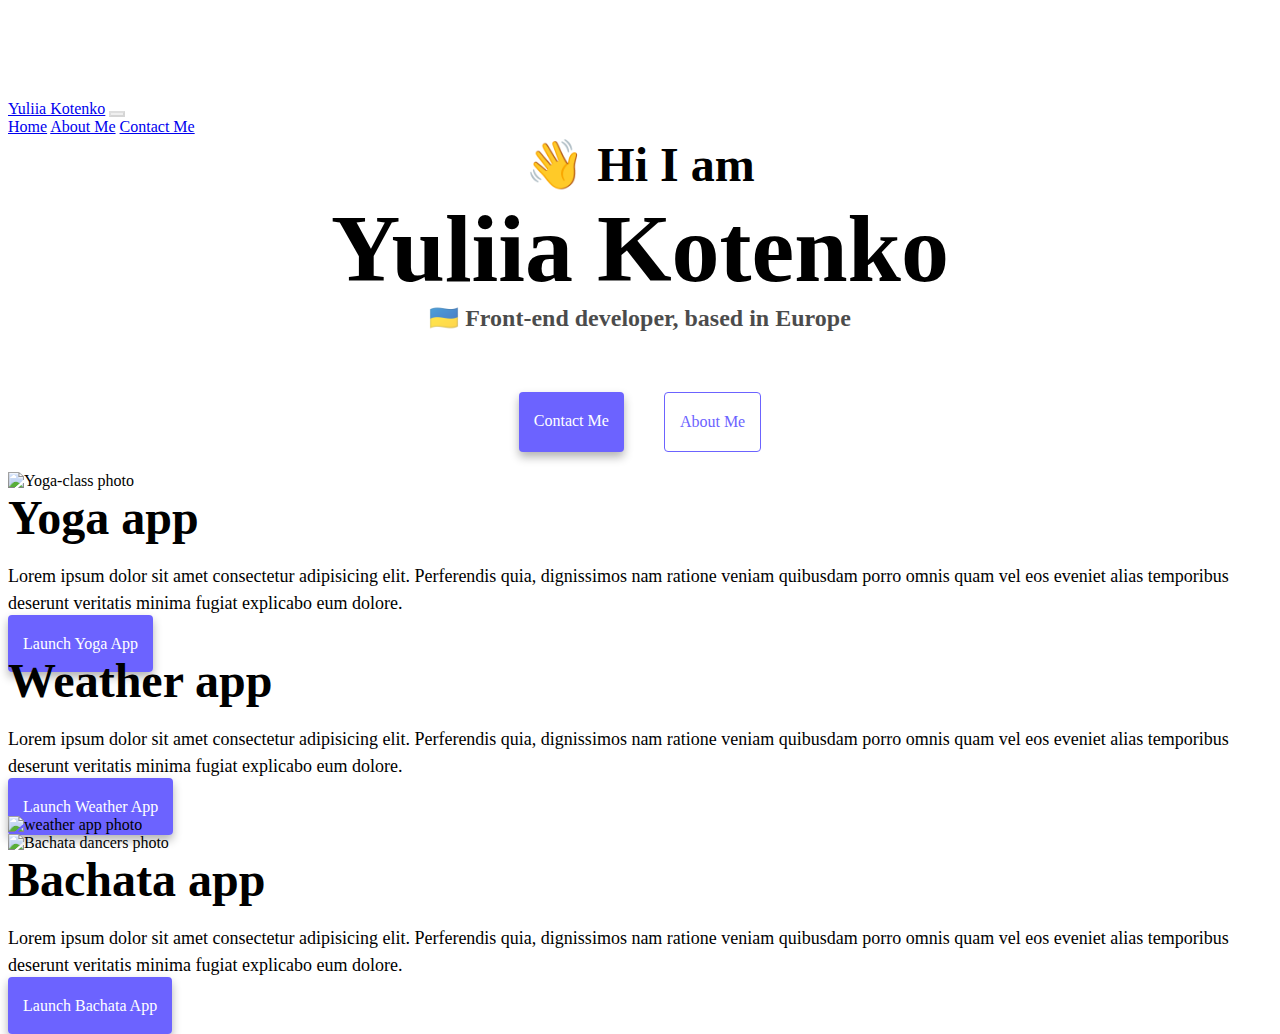
==== index.html @ 6f51af45 "made a skeleton page" ====
<!DOCTYPE html>
<html lang="en">
  <head>
    <meta charset="UTF-8" />
    <meta name="viewport" content="width=device-width, initial-scale=1.0" />
    <meta http-equiv="X-UA-Compatible" content="ie=edge" />
    <title>YuliiaKotenko</title>
    <meta name="description" content="Project page for developers YuliiaKotenko">
    <link href="https://cdn.jsdelivr.net/npm/bootstrap@5.0.2/dist/css/bootstrap.min.css" rel="stylesheet" integrity="sha384-EVSTQN3/azprG1Anm3QDgpJLIm9Nao0Yz1ztcQTwFspd3yD65VohhpuuCOmLASjC" crossorigin="anonymous">
    <script src="https://cdn.jsdelivr.net/npm/bootstrap@5.0.2/dist/js/bootstrap.bundle.min.js" integrity="sha384-MrcW6ZMFYlzcLA8Nl+NtUVF0sA7MsXsP1UyJoMp4YLEuNSfAP+JcXn/tWtIaxVXM" crossorigin="anonymous"></script>
    <link href="src/styles.css" rel="stylesheet" type="text/css" />
  </head>
  <body>
    <nav class="navbar navbar-expand-lg  navbar-light bg-light fixed-top">
      <div class="container-fluid">
        <a class="navbar-brand" href="index.html">Yuliia Kotenko</a>
        <button class="navbar-toggler" type="button" data-bs-toggle="collapse" data-bs-target="#navbarNavAltMarkup" aria-controls="navbarNavAltMarkup" aria-expanded="false" aria-label="Toggle navigation">
          <span class="navbar-toggler-icon"></span>
        </button>
        <div class="collapse navbar-collapse" id="navbarNavAltMarkup">
          <div class="navbar-nav">
            <a class="nav-link active" aria-current="page" href="index.html">Home</a>
            <a class="nav-link" href="about.html">About Me</a>
            <a class="nav-link" href="about.html#contact">Contact Me</a>
  
          </div>
        </div>
      </div>
    </nav>
    <h2>
      👋 Hi I am
    </h2>
    <h1>Yuliia Kotenko</h1>
    <h3>🇺🇦 Front-end developer, based in Europe</h3>
    <div class="navigation-links mb-5">
      <a href="about.html#contact" class="contact-Link" title="Contact developer by email">Contact Me</a>
      <a href="about.html" class="about-Link" title="Story about the developer">About me</a>
    </div>
    <div class="container">
      <div class="row">
        <div class="col-md-6"><img src="images/yoga.png" class="img-fluid rounded" title="Yoga-class photo"></div>
      <div class="col-md-6"><h2 class="mb-3">Yoga app</h2>
        <p> Lorem ipsum dolor sit amet consectetur adipisicing elit. Perferendis
            quia, dignissimos nam ratione veniam quibusdam porro omnis quam vel
            eos eveniet alias temporibus deserunt veritatis minima fugiat
            explicabo eum dolore.
         </p>
      <div class="mt-5"><a href="#" class="primary-link" title="Yoga app">Launch Yoga App</a></div>
    </div>
    </div>
    <div class="row mt-5">
      <div class="col-md-6"><h2 class="mb-3">Weather app</h2><p>
          Lorem ipsum dolor sit amet consectetur adipisicing elit. Perferendis
          quia, dignissimos nam ratione veniam quibusdam porro omnis quam vel
          eos eveniet alias temporibus deserunt veritatis minima fugiat
          explicabo eum dolore.
        </p>
      <div class="mb-5 mt-5"><a href="#" class="primary-link" title="Weather app">Launch Weather App</a></div>
    </div>
      <div class="col-md-6"><img src="images/weather.png" class="img-fluid rounded" title="weather app photo"></div>
    </div>
    <div class="row mt-5">
      <div class="col-md-6"><img src="images/bachata.png" class="img-fluid rounded" title="Bachata dancers photo"></div>
      <div class="col-md-6"><h2 class="mb-3">Bachata app</h2><p>
          Lorem ipsum dolor sit amet consectetur adipisicing elit. Perferendis
          quia, dignissimos nam ratione veniam quibusdam porro omnis quam vel
          eos eveniet alias temporibus deserunt veritatis minima fugiat
          explicabo eum dolore.
        </p>
      <div class="mt-5"><a href="#" class="primary-link" title="Bachata app">Launch Bachata App</a></div>
    </div>
    </div>
    </div>
  </body>
</html>
---- src/styles.css ----
body {
    margin-top: 100px;
  }
  h1 {
    font-size: 96px;
  }
  h2 {
    font-size: 48px;
  }
  h3 {
    font-size: 24px;
    opacity: 0.7;
  }
  h1,
  h2,
  h3 {
    text-align: center;
    margin: 0;
  }
  
  .navigation-links {
    display: flex;
    margin-top: 40px;
    justify-content: center;
  }
  .navigation-links a {
    border-radius: 4px;
    text-decoration: none;
    text-transform: capitalize;
    padding: 20px 15px;
    margin: 20px;
  }
  :root {
    --primary-color: #6c63ff;
    --secondary-color: #f5f2fe;
    --box-shadow: 0 5px 10px rgba(0, 0, 0, 0.3);
  }
  .about-Link {
    color: var(--primary-color);
    border: 1px solid var(--primary-color);
  }
  .contact-Link {
    color: white;
    background: var(--primary-color);
    box-shadow: var(--box-shadow);
  }
  p {
  
    border-radius: 4px;
    font-size: 18px;
    line-height: 1.5;
    text-align: start;
  }
  
  .email-Link {
    display: flex;
    justify-content: center;
    color: var(--primary-color);
    font-size: 28px;
    text-decoration: none;
  }
  
  .about-paragraphs {
    margin: 30px 0;
  }
  .about-paragraphs p {
    margin: 10px;
  }
  .text-center {
    text-align: center !important;
    font-size: 96px;
  }
  .container {
    padding-left: 0px;
    padding-right: 0px;
    width: 100%;
  }
  .primary-link {
    border-radius: 4px;
    padding: 20px 15px;
    text-decoration: none;
    text-transform: capitalize;
    background: var(--primary-color);
    box-shadow: var(--box-shadow);
    color: white;
  }
  .primary-link:hover {
    text-decoration: none;
  }
  
  .navbar-toggler {
    color: rgba(0, 0, 0, 0.55);
    border-color: rgba(0, 0, 0, 0.1);
  }
  .mb-3 {
    text-align: start;
  }
  .container-fluid{
    max-width: 720px;
  }
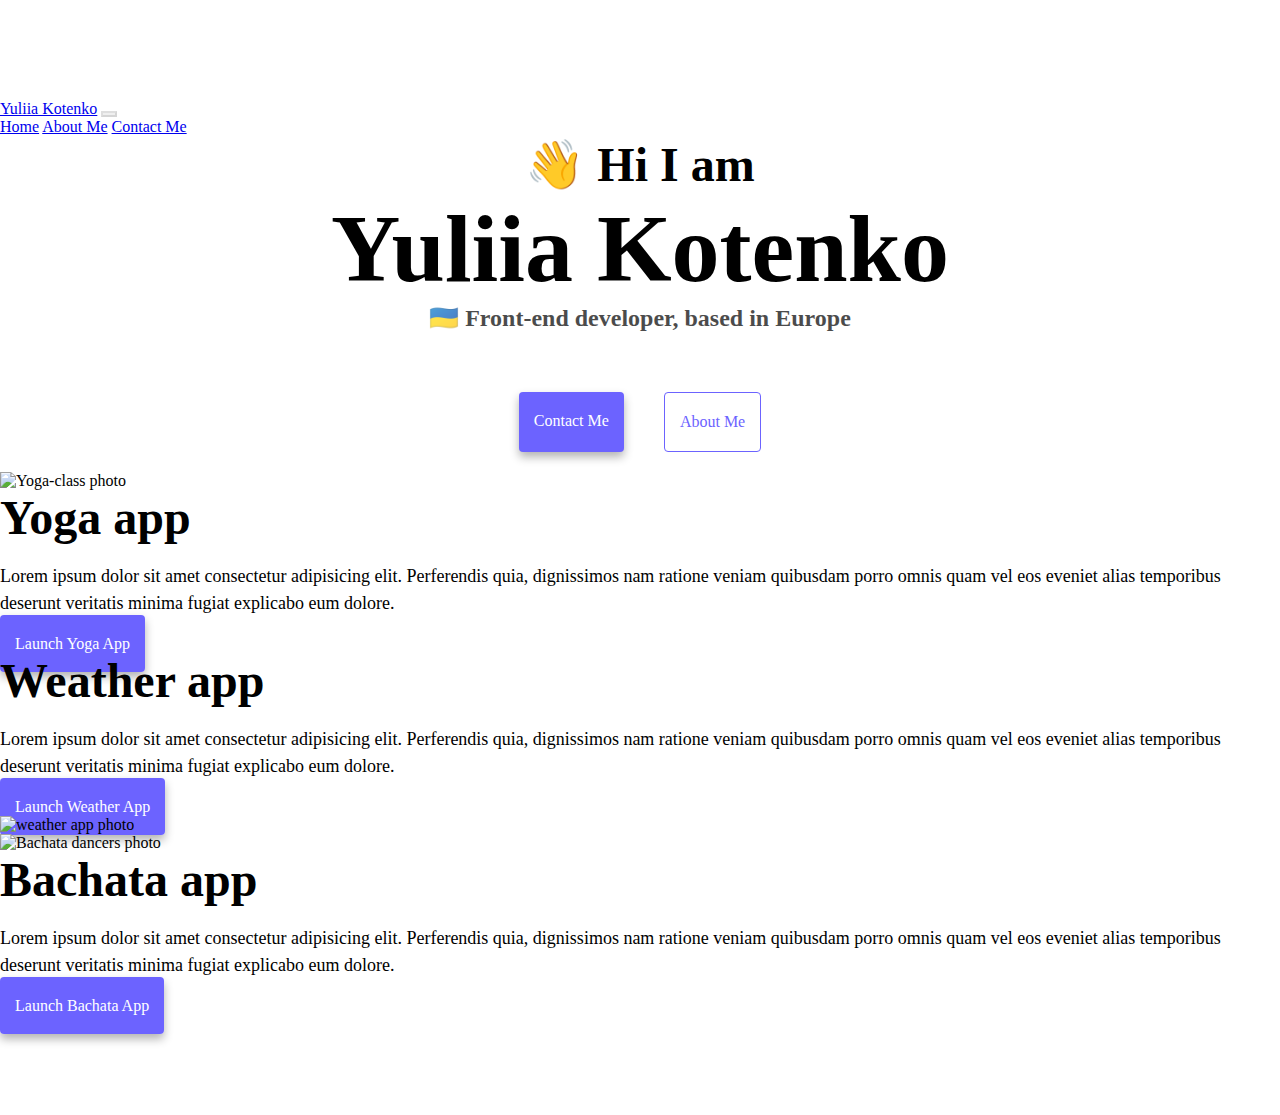
==== commit 7f8169fe: "some updates for media queries" ====
--- a/index.html
+++ b/index.html
@@ -4,7 +4,7 @@
     <meta charset="UTF-8" />
     <meta name="viewport" content="width=device-width, initial-scale=1.0" />
     <meta http-equiv="X-UA-Compatible" content="ie=edge" />
-    <title>YuliiaKotenko</title>
+    <title>YuliiaKotenko-SheCodes</title>
     <meta name="description" content="Project page for developers YuliiaKotenko">
     <link href="https://cdn.jsdelivr.net/npm/bootstrap@5.0.2/dist/css/bootstrap.min.css" rel="stylesheet" integrity="sha384-EVSTQN3/azprG1Anm3QDgpJLIm9Nao0Yz1ztcQTwFspd3yD65VohhpuuCOmLASjC" crossorigin="anonymous">
     <script src="https://cdn.jsdelivr.net/npm/bootstrap@5.0.2/dist/js/bootstrap.bundle.min.js" integrity="sha384-MrcW6ZMFYlzcLA8Nl+NtUVF0sA7MsXsP1UyJoMp4YLEuNSfAP+JcXn/tWtIaxVXM" crossorigin="anonymous"></script>
@@ -12,62 +12,62 @@
   </head>
   <body>
     <nav class="navbar navbar-expand-lg  navbar-light bg-light fixed-top">
-      <div class="container-fluid">
-        <a class="navbar-brand" href="index.html">Yuliia Kotenko</a>
+      <div class="container">
+        <a class="navbar-brand" href="index.html" title="Home">Yuliia Kotenko</a>
         <button class="navbar-toggler" type="button" data-bs-toggle="collapse" data-bs-target="#navbarNavAltMarkup" aria-controls="navbarNavAltMarkup" aria-expanded="false" aria-label="Toggle navigation">
           <span class="navbar-toggler-icon"></span>
         </button>
         <div class="collapse navbar-collapse" id="navbarNavAltMarkup">
           <div class="navbar-nav">
-            <a class="nav-link active" aria-current="page" href="index.html">Home</a>
-            <a class="nav-link" href="about.html">About Me</a>
-            <a class="nav-link" href="about.html#contact">Contact Me</a>
+            <a class="nav-link active" aria-current="page" href="index.html" title="Home">Home</a>
+            <a class="nav-link" href="about.html" title="Story about the developer">About Me</a>
+            <a class="nav-link" href="about.html#contact" title="Contact developer by email">Contact Me</a>
   
           </div>
         </div>
       </div>
     </nav>
-    <h2>
+    <h2 >
       👋 Hi I am
     </h2>
-    <h1>Yuliia Kotenko</h1>
-    <h3>🇺🇦 Front-end developer, based in Europe</h3>
+    <h1 >Yuliia Kotenko</h1>
+    <h3 >🇺🇦 Front-end developer, based in Europe</h3>
     <div class="navigation-links mb-5">
       <a href="about.html#contact" class="contact-Link" title="Contact developer by email">Contact Me</a>
       <a href="about.html" class="about-Link" title="Story about the developer">About me</a>
     </div>
     <div class="container">
       <div class="row">
-        <div class="col-md-6"><img src="images/yoga.png" class="img-fluid rounded" title="Yoga-class photo"></div>
-      <div class="col-md-6"><h2 class="mb-3">Yoga app</h2>
+        <div class="col-md-6"><img src="images/yoga.png" class="img-fluid rounded d-none d-sm-block" alt="Yoga-class photo"></div>
+      <div class="col-md-6"><h2 class="mb-3 ">Yoga app</h2>
         <p> Lorem ipsum dolor sit amet consectetur adipisicing elit. Perferendis
             quia, dignissimos nam ratione veniam quibusdam porro omnis quam vel
             eos eveniet alias temporibus deserunt veritatis minima fugiat
             explicabo eum dolore.
          </p>
-      <div class="mt-5"><a href="#" class="primary-link" title="Yoga app">Launch Yoga App</a></div>
+      <div class="mt-5"><a href="#" class="primary-link project-link" title="Yoga app">Launch Yoga App</a></div>
     </div>
     </div>
     <div class="row mt-5">
-      <div class="col-md-6"><h2 class="mb-3">Weather app</h2><p>
+      <div class="col-md-6"><h2 class="mb-3 ">Weather app</h2><p>
           Lorem ipsum dolor sit amet consectetur adipisicing elit. Perferendis
           quia, dignissimos nam ratione veniam quibusdam porro omnis quam vel
           eos eveniet alias temporibus deserunt veritatis minima fugiat
           explicabo eum dolore.
         </p>
-      <div class="mb-5 mt-5"><a href="#" class="primary-link" title="Weather app">Launch Weather App</a></div>
+      <div class="mb-5 mt-5"><a href="#" class="primary-link project-link" title="Weather app">Launch Weather App</a></div>
     </div>
-      <div class="col-md-6"><img src="images/weather.png" class="img-fluid rounded" title="weather app photo"></div>
+      <div class="col-md-6"><img src="images/weather.png" class="img-fluid rounded d-none d-sm-block" alt="weather app photo"></div>
     </div>
     <div class="row mt-5">
-      <div class="col-md-6"><img src="images/bachata.png" class="img-fluid rounded" title="Bachata dancers photo"></div>
-      <div class="col-md-6"><h2 class="mb-3">Bachata app</h2><p>
+      <div class="col-md-6"><img src="images/bachata.png" class="img-fluid rounded d-none d-sm-block" alt="Bachata dancers photo"></div>
+      <div class="col-md-6"><h2 class="mb-3 ">Bachata app</h2><p>
           Lorem ipsum dolor sit amet consectetur adipisicing elit. Perferendis
           quia, dignissimos nam ratione veniam quibusdam porro omnis quam vel
           eos eveniet alias temporibus deserunt veritatis minima fugiat
           explicabo eum dolore.
         </p>
-      <div class="mt-5"><a href="#" class="primary-link" title="Bachata app">Launch Bachata App</a></div>
+      <div class="mt-5"><a href="#" class="primary-link project-link" title="Bachata app">Launch Bachata App</a></div>
     </div>
     </div>
     </div>
--- a/src/styles.css
+++ b/src/styles.css
@@ -1,5 +1,5 @@
 body {
-    margin-top: 100px;
+    margin: 100px 0;
   }
   h1 {
     font-size: 96px;
@@ -44,6 +44,7 @@
     background: var(--primary-color);
     box-shadow: var(--box-shadow);
   }
+  .contact-Link:hover{color:white;}
   p {
   
     border-radius: 4px;
@@ -59,7 +60,9 @@
     font-size: 28px;
     text-decoration: none;
   }
-  
+  .email-Link:hover{
+      text-decoration:underline ;
+  }
   .about-paragraphs {
     margin: 30px 0;
   }
@@ -70,11 +73,7 @@
     text-align: center !important;
     font-size: 96px;
   }
-  .container {
-    padding-left: 0px;
-    padding-right: 0px;
-    width: 100%;
-  }
+
   .primary-link {
     border-radius: 4px;
     padding: 20px 15px;
@@ -86,6 +85,7 @@
   }
   .primary-link:hover {
     text-decoration: none;
+    color:white;
   }
   
   .navbar-toggler {
@@ -95,6 +95,20 @@
   .mb-3 {
     text-align: start;
   }
-  .container-fluid{
-    max-width: 720px;
-  }+  @media(max-width:576px){
+      h1{font-size: 48px;
+    line-height: 1.5;}
+h2{
+    font-size: 32px;
+    text-align: center;}
+    
+      p{  text-align:center;
+    }
+.project-link{
+    display: block;
+    text-align: center;
+    margin: 0 20px;
+}
+.name-link{text-align: center;}
+  }
+  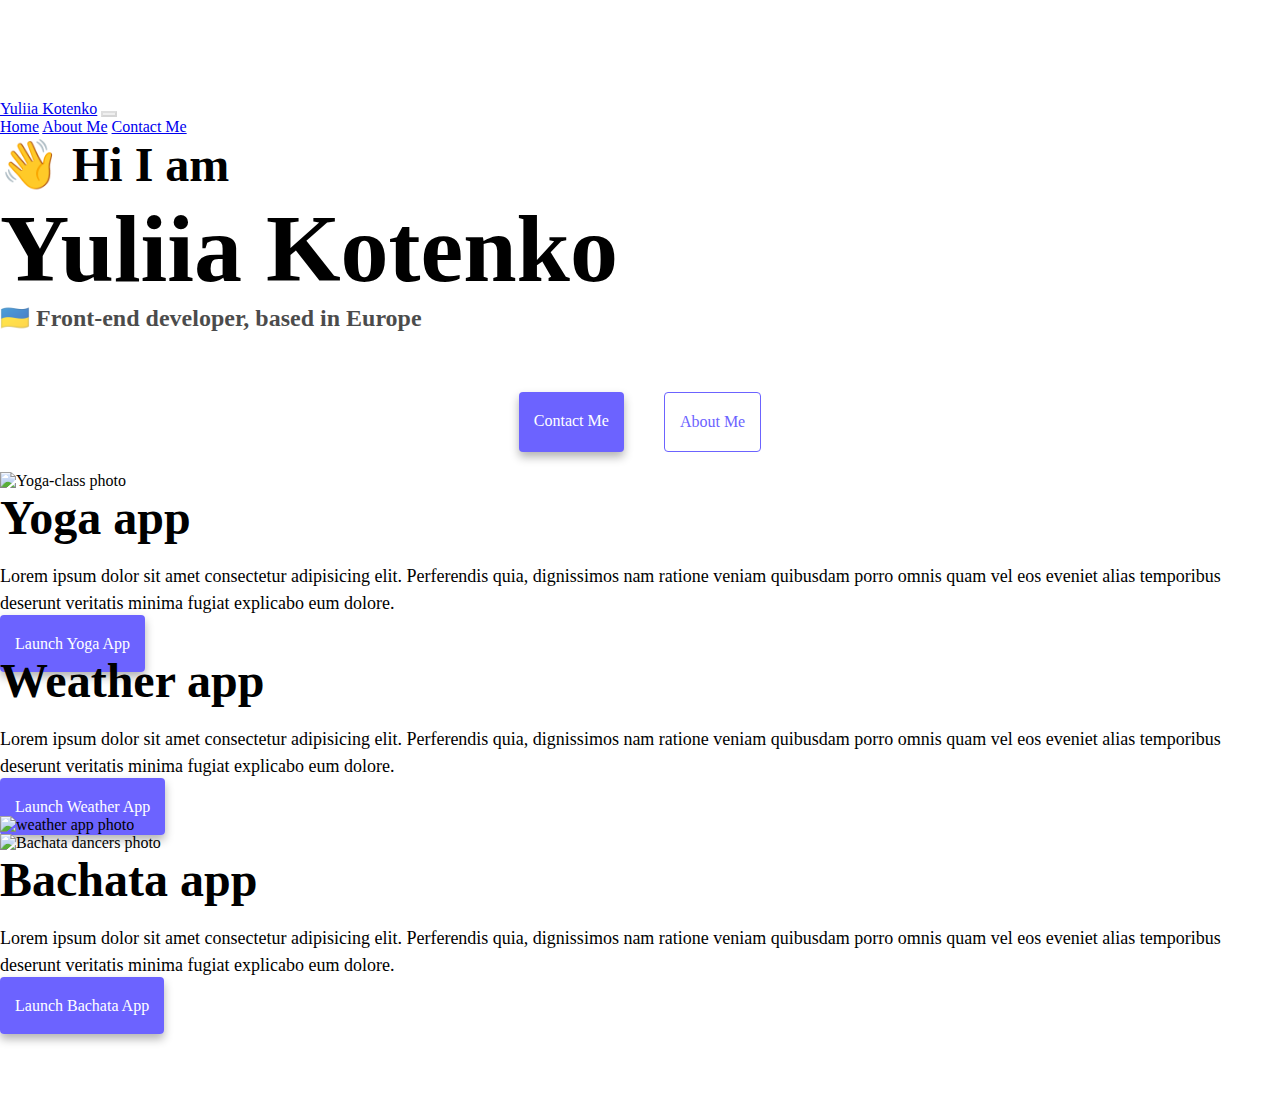
==== commit d08477be: "fixed h2 media Queries" ====
--- a/index.html
+++ b/index.html
@@ -27,11 +27,11 @@
         </div>
       </div>
     </nav>
-    <h2 >
+    <h2 class="text-center" >
       👋 Hi I am
     </h2>
-    <h1 >Yuliia Kotenko</h1>
-    <h3 >🇺🇦 Front-end developer, based in Europe</h3>
+    <h1 class="text-center" >Yuliia Kotenko</h1>
+    <h3 class="text-center" >🇺🇦 Front-end developer, based in Europe</h3>
     <div class="navigation-links mb-5">
       <a href="about.html#contact" class="contact-Link" title="Contact developer by email">Contact Me</a>
       <a href="about.html" class="about-Link" title="Story about the developer">About me</a>
--- a/src/styles.css
+++ b/src/styles.css
@@ -14,7 +14,7 @@
   h1,
   h2,
   h3 {
-    text-align: center;
+    
     margin: 0;
   }
   
@@ -69,10 +69,8 @@
   .about-paragraphs p {
     margin: 10px;
   }
-  .text-center {
-    text-align: center !important;
-    font-size: 96px;
-  }
+  
+  
 
   .primary-link {
     border-radius: 4px;
@@ -92,9 +90,8 @@
     color: rgba(0, 0, 0, 0.55);
     border-color: rgba(0, 0, 0, 0.1);
   }
-  .mb-3 {
-    text-align: start;
-  }
+  
+  
   @media(max-width:576px){
       h1{font-size: 48px;
     line-height: 1.5;}
@@ -109,6 +106,6 @@
     text-align: center;
     margin: 0 20px;
 }
-.name-link{text-align: center;}
+
   }
   